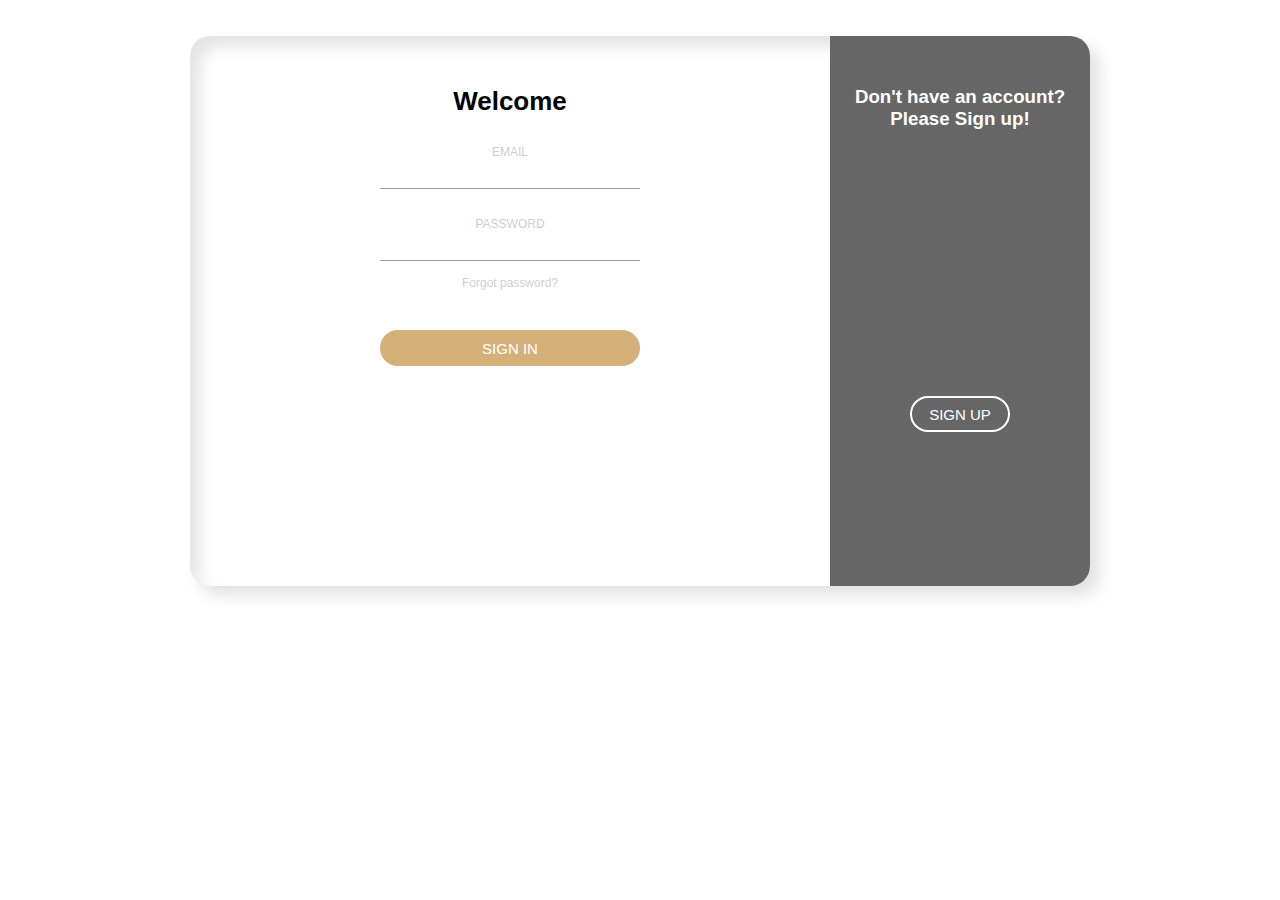
==== Front-end/Html/login.html @ 559aa1dd "add page login" ====
<!DOCTYPE html>
<html lang="en">
<head>
    <meta charset="UTF-8">
    <meta name="viewport" content="width=device-width, initial-scale=1.0">
    <link rel="stylesheet" href="./css/login.css">
    <title>Document</title>
</head>
<body>
    <br>
    <br>
        <div class="cont">
            <div class="form sign-in">
                <h2>Welcome</h2>
                <label>
                    <span>Email</span>
                    <input type="email" />
                </label>
                <label>
                    <span>Password</span>
                    <input type="password" />
                </label>
                <p class="forgot-pass">Forgot password?</p>
                <button type="button" class="submit">Sign In</button>
             
            </div>
            <div class="sub-cont">
                <div class="img">
                    <div class="img__text m--up">
                     
                        <h3>Don't have an account? Please Sign up!<h3>
                    </div>
                    <div class="img__text m--in">
                    
                        <h3>If you already has an account, just sign in.<h3>
                    </div>
                    <div class="img__btn">
                        <span class="m--up">Sign Up</span>
                        <span class="m--in">Sign In</span>
                    </div>
                </div>
                <div class="form sign-up">
                    <h2>Create your Account</h2>
                    <label>
                        <span>Name</span>
                        <input type="text" />
                    </label>
                    <label>
                        <span>Email</span>
                        <input type="email" />
                    </label>
                    <label>
                        <span>Password</span>
                        <input type="password" />
                    </label>
                    <button type="button" class="submit">Sign Up</button>
                    
                </div>
            </div>
        </div>
    
        <script>
            document.querySelector('.img__btn').addEventListener('click', function() {
                document.querySelector('.cont').classList.toggle('s--signup');
            });
        </script></body>
</html>
---- Front-end/Html/css/login.css ----
*,
*:before,
*:after {
    box-sizing: border-box;
    margin: 0;
    padding: 0;
}

body {
    font-family: 'Open Sans', Helvetica, Arial, sans-serif;
    background: #ffffff;
}

input,
button {
    border: none;
    outline: none;
    background: none;
    font-family: 'Open Sans', Helvetica, Arial, sans-serif;
}

.tip {
    font-size: 20px;
    margin: 40px auto 50px;
    text-align: center;
}

.cont {
    border-radius: 20px;
    overflow: hidden;
    position: relative;
    width: 900px;
    height: 550px;
    margin: 0 auto 100px;
    background: #fff;
    box-shadow: -10px -10px 15px rgba(255, 255, 255, 0.3), 10px 10px 15px rgba(70, 70, 70, 0.15), inset -10px -10px 15px rgba(255, 255, 255, 0.3), inset 10px 10px 15px rgba(70, 70, 70, 0.15);
}

.form {
    position: relative;
    width: 640px;
    height: 100%;
    -webkit-transition: -webkit-transform 1.2s ease-in-out;
    transition: -webkit-transform 1.2s ease-in-out;
    transition: transform 1.2s ease-in-out;
    transition: transform 1.2s ease-in-out, -webkit-transform 1.2s ease-in-out;
    padding: 50px 30px 0;
}

.sub-cont {
    overflow: hidden;
    position: absolute;
    left: 640px;
    top: 0;
    width: 900px;
    height: 100%;
    padding-left: 260px;
    background: #fff;
    -webkit-transition: -webkit-transform 1.2s ease-in-out;
    transition: -webkit-transform 1.2s ease-in-out;
    transition: transform 1.2s ease-in-out;
    transition: transform 1.2s ease-in-out, -webkit-transform 1.2s ease-in-out;
}

.cont.s--signup .sub-cont {
    -webkit-transform: translate3d(-640px, 0, 0);
    transform: translate3d(-640px, 0, 0);
}

button {
    display: block;
    margin: 0 auto;
    width: 260px;
    height: 36px;
    border-radius: 30px;
    color: #fff;
    font-size: 15px;
    cursor: pointer;
}

.img {
    overflow: hidden;
    z-index: 2;
    position: absolute;
    left: 0;
    top: 0;
    width: 260px;
    height: 100%;
    padding-top: 360px;
}

.img:before {
    content: '';
    position: absolute;
    right: 0;
    top: 0;
    width: 900px;
    height: 100%;
    background-image: url("ext.jpg");
    opacity: .8;
    background-size: cover;
    -webkit-transition: -webkit-transform 1.2s ease-in-out;
    transition: transform 1.2s ease-in-out;
    transition: transform 1.2s ease-in-out, -webkit-transform 1.2s ease-in-out;
}

.img:after {
    content: '';
    position: absolute;
    left: 0;
    top: 0;
    width: 100%;
    height: 100%;
    background: rgba(0, 0, 0, 0.6);
}

.cont.s--signup .img:before {
    -webkit-transform: translate3d(640px, 0, 0);
    transform: translate3d(640px, 0, 0);
}

.img__text {
    z-index: 2;
    position: absolute;
    left: 0;
    top: 50px;
    width: 100%;
    padding: 0 20px;
    text-align: center;
    color: #fff;
    -webkit-transition: -webkit-transform 1.2s ease-in-out;
    transition: -webkit-transform 1.2s ease-in-out;
    transition: transform 1.2s ease-in-out;
    transition: transform 1.2s ease-in-out, -webkit-transform 1.2s ease-in-out;
}

.img__text h2 {
    margin-bottom: 10px;
    font-weight: normal;
}

.img__text p {
    font-size: 14px;
    line-height: 1.5;
}

.cont.s--signup .img__text.m--up {
    -webkit-transform: translateX(520px);
    transform: translateX(520px);
}

.img__text.m--in {
    -webkit-transform: translateX(-520px);
    transform: translateX(-520px);
}

.cont.s--signup .img__text.m--in {
    -webkit-transform: translateX(0);
    transform: translateX(0);
}

.img__btn {
    overflow: hidden;
    z-index: 2;
    position: relative;
    width: 100px;
    height: 36px;
    margin: 0 auto;
    background: transparent;
    color: #fff;
    text-transform: uppercase;
    font-size: 15px;
    cursor: pointer;
}

.img__btn:after {
    content: '';
    z-index: 2;
    position: absolute;
    left: 0;
    top: 0;
    width: 100%;
    height: 100%;
    border: 2px solid #fff;
    border-radius: 30px;
}

.img__btn span {
    position: absolute;
    left: 0;
    top: 0;
    display: -webkit-box;
    display: flex;
    -webkit-box-pack: center;
    justify-content: center;
    -webkit-box-align: center;
    align-items: center;
    width: 100%;
    height: 100%;
    -webkit-transition: -webkit-transform 1.2s;
    transition: -webkit-transform 1.2s;
    transition: transform 1.2s;
    transition: transform 1.2s, -webkit-transform 1.2s;
}

.img__btn span.m--in {
    -webkit-transform: translateY(-72px);
    transform: translateY(-72px);
}

.cont.s--signup .img__btn span.m--in {
    -webkit-transform: translateY(0);
    transform: translateY(0);
}

.cont.s--signup .img__btn span.m--up {
    -webkit-transform: translateY(72px);
    transform: translateY(72px);
}

h2 {
    width: 100%;
    font-size: 26px;
    text-align: center;
}

label {
    display: block;
    width: 260px;
    margin: 25px auto 0;
    text-align: center;
}

label span {
    font-size: 12px;
    color: #cfcfcf;
    text-transform: uppercase;
}

input {
    display: block;
    width: 100%;
    margin-top: 5px;
    padding-bottom: 5px;
    font-size: 16px;
    border-bottom: 1px solid rgba(0, 0, 0, 0.4);
    text-align: center;
}

.forgot-pass {
    margin-top: 15px;
    text-align: center;
    font-size: 12px;
    color: #cfcfcf;
}

.submit {
    margin-top: 40px;
    margin-bottom: 20px;
    background: #d4af7a;
    text-transform: uppercase;
}

.fb-btn {
    border: 2px solid #d3dae9;
    color: #8fa1c7;
}

.fb-btn span {
    font-weight: bold;
    color: #455a81;
}

.sign-in {
    -webkit-transition-timing-function: ease-out;
    transition-timing-function: ease-out;
}

.cont.s--signup .sign-in {
    -webkit-transition-timing-function: ease-in-out;
    transition-timing-function: ease-in-out;
    -webkit-transition-duration: 1.2s;
    transition-duration: 1.2s;
    -webkit-transform: translate3d(640px, 0, 0);
    transform: translate3d(640px, 0, 0);
}

.sign-up {
    -webkit-transform: translate3d(-900px, 0, 0);
    transform: translate3d(-900px, 0, 0);
}

.cont.s--signup .sign-up {
    -webkit-transform: translate3d(0, 0, 0);
    transform: translate3d(0, 0, 0);
}
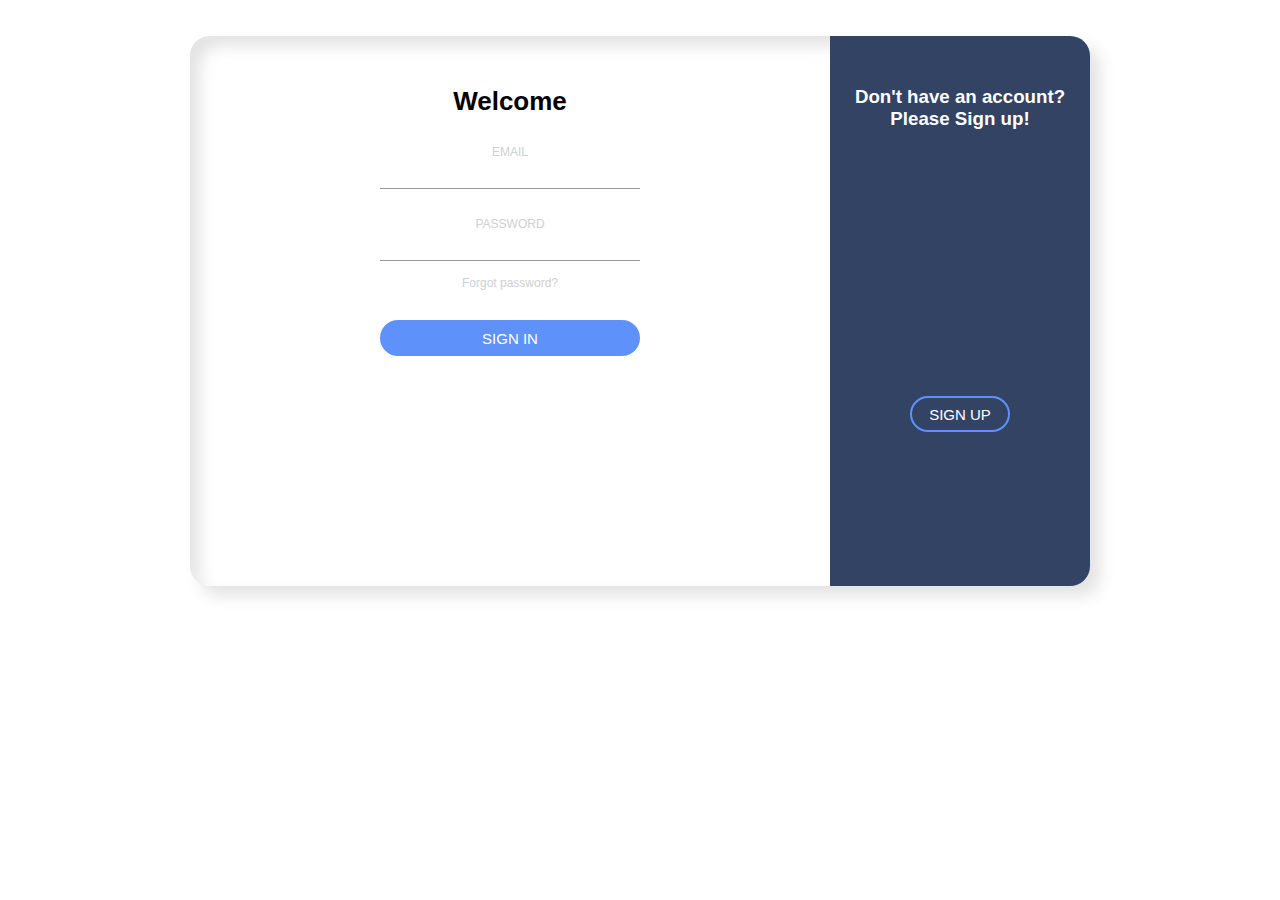
==== commit f92fe78b: "removepr" ====
--- a/Front-end/Html/login.html
+++ b/Front-end/Html/login.html
@@ -53,7 +53,8 @@
                         <span>Password</span>
                         <input type="password" />
                     </label>
-                    <button type="button" class="submit">Sign Up</button>
+                    <button type="button" class="submit" id="signup-button">Sign Up</button>
+
                     
                 </div>
             </div>
@@ -62,6 +63,12 @@
         <script>
             document.querySelector('.img__btn').addEventListener('click', function() {
                 document.querySelector('.cont').classList.toggle('s--signup');
+                document.getElementById('signup-button').addEventListener('click', function() {
+        // Vous pouvez effectuer ici des actions telles que la création du compte dans une base de données
+        // Après avoir effectué les actions nécessaires, redirigez l'utilisateur vers la page d'accueil
+        window.location.href = "index.html"; // Remplacez "index.html" par l'URL de votre page d'accueil
+    });
             });
+
         </script></body>
 </html>--- a/Front-end/Html/css/login.css
+++ b/Front-end/Html/css/login.css
@@ -96,7 +96,7 @@
     top: 0;
     width: 900px;
     height: 100%;
-    background-image: url("ext.jpg");
+    background-color: #5E92FA;
     opacity: .8;
     background-size: cover;
     -webkit-transition: -webkit-transform 1.2s ease-in-out;
@@ -181,7 +181,7 @@
     top: 0;
     width: 100%;
     height: 100%;
-    border: 2px solid #fff;
+    border: 2px solid #5E92FA;
     border-radius: 30px;
 }
 
@@ -255,9 +255,9 @@
 }
 
 .submit {
-    margin-top: 40px;
+    margin-top: 30px;
     margin-bottom: 20px;
-    background: #d4af7a;
+    background:  #5E92FA;
     text-transform: uppercase;
 }
 
